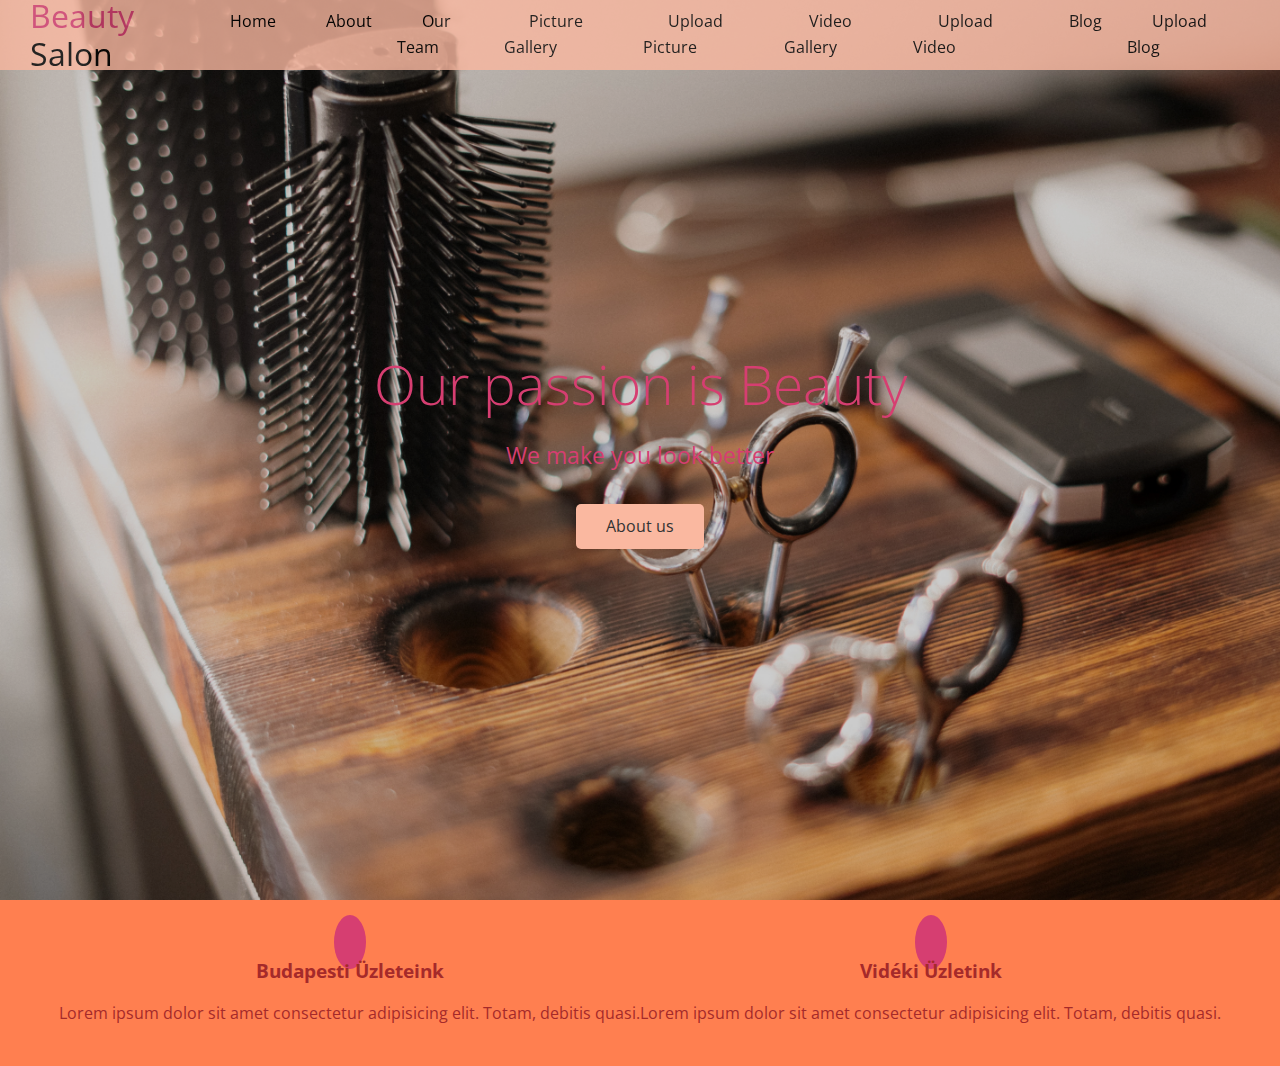
==== index.html @ 0baaaf89 "new form added" ====
<!DOCTYPE html>
<html lang="en">
<head>
    <meta charset="UTF-8">
    <meta name="viewport" content="width=device-width, initial-scale=1.0">
    <link rel="stylesheet" href="https://cdnjs.cloudflare.com/ajax/libs/font-awesome/5.13.0/css/all.min.css" 
    integrity="sha512-L7MWcK7FNPcwNqnLdZq86lTHYLdQqZaz5YcAgE+5cnGmlw8JT03QB2+oxL100UeB6RlzZLUxCGSS4/++mNZdxw==" 
    crossorigin="anonymous" referrerpolicy="no-referrer" />
    <link rel="stylesheet" href="./css/utilitis.css">
    <link rel="stylesheet" href="./css/style.css">
    <title>Welcome</title>
</head>
<body>
    <header class="hero">
        <div id="navbar" class="navbar">
            <h1 class="logo"><span class="text-primary">Beauty</span> Salon</h1>
            <nav>
                <ul>
                    <li><a href="#home">Home</a></li>
                    <li><a href="#home">About</a></li>
                    <li><a href="#home">Our Team</a></li>
                    <li><a href="#home">Picture Gallery</a></li>
                    <li><a href="#home">Upload Picture</a></li>
                    <li><a href="#home">Video Gallery</a></li>
                    <li><a href="#home">Upload Video</a></li>
                    <li><a href="#home">Blog</a></li>
                    <li><a href="#home">Upload Blog</a></li>
                </ul>
            </nav>
        </div>
        <div class="content">
            <h1>Our passion is Beauty</h1>
            <p>We make you look better</p>
            <a href="#about" class="btn"><i class="fas fa-chevron-right"></i> About us</a>
    </header>
    <main>
        <section id="about" class="icons bg-light">
            <div class="flex-items">
                <div>
                    <i class="fas fa-store fa-2px"></i>
                    <div>
                        <h3>Budapesti Üzleteink</h3>
                        <p>Lorem ipsum dolor sit amet consectetur adipisicing elit. Totam, debitis quasi.</p>
                    </div>
                </div>
                <div>
                    <i class="fas fa-store fa-2px"></i>
                    <div>
                        <h3>Vidéki Üzletink</h3>
                        <p>Lorem ipsum dolor sit amet consectetur adipisicing elit. Totam, debitis quasi.</p>
                    </div>
                </div>
            </div>
        </section>
    </main>
</body>
</html>
---- css/utilitis.css ----
/*Text colors*/

.text-primary{
    color: rgb(214, 62, 113);
}

.text-secondary {
    color: brown;
}

.btn {
    cursor: pointer;
    display: inline-block;
    padding: 10px 30px;
    background-color:rgb(250, 184, 160);
    border: none;
    border-radius: 5px;
}

.btn:hover {
    opacity: 0.8;
}

.btn-primary {
    background-color:rgb(250, 184, 160);
    
}

.btn-secondary {
    background-color: rgb(214, 62, 113);
}

.hero::before {
    content: '';
    position: absolute;
    top: 0;
    left: 0;
    width: 100%;
    height: 100%;
    background-color: rgba(0, 0, 0, 0.2);
}

/* Flex items */
.flex-items {
    display: flex;
    text-align: center;
    justify-content: center;
    text-align: center;
}
---- css/style.css ----
@import url('https://fonts.googleapis.com/css2?family=Open+Sans:wght@300;400&display=swap');

* {
    box-sizing: border-box;
    padding: 0px;
    margin: 0px;
}

body{
    font-family: 'Open Sans', sans-serif;
    background:coral;
    color: brown;
    line-height: 1.6;
}

ul{
    list-style: none;
}
a{
    color: #333;
    text-decoration: none;
}

h1, h2 {
    font-weight: 300;
    line-height: 1.2;

}

p {
    margin: 10px 0px;
}

img{
    width: 100%;
}

/* Navbar */

.navbar{
    display: flex;
    align-items: center;
    justify-content: space-between;
    background-color: rgb(250, 184, 160);
    color: black;
    opacity: 0.8;
    width: 100%;
    height: 70px;
    position: fixed;
    top: 0px;
    padding: 0 30px;
}
.navbar a {
    color: black;
    padding: 10px 20px;
    margin: 0 5px;
}

.navbar a:hover {
    border-bottom: coral 2px solid;
}

.navbar ul {
    display: flex;

}

.navbar .logo {
    font-weight: 400;
}

/* Header */

.hero {
    background-image: url('../img/pexels-cottonbro-studio-3992874.jpg');
    background-size:cover;
    background-repeat: no-repeat;
    height: 100vh;
    color: rgb(214, 62, 113);
}

.hero .content {
    display: flex;
    flex-direction: column;
    align-items: center;
    justify-content: center;
    text-align: center;
    height: 100%;
    padding: 0 20%;
}

.hero .content h1 {
    font-size: 55px;
}

.hero .content p {
    font-size: 23px;
    max-width: 600px;
    margin: 20px 0 30px;
}

.hero * {
    z-index: 10;
}

/*Icons*/

.icons {
    padding: 30px;
}

.icons h3 {
    font-weight: bold;
    margin-bottom: 15px;
}
.icons i {
    background-color: rgb(214, 62, 113);
    color: white;
    padding: 1rem;
    border-radius: 50%;
    margin-bottom: 15px;
}
/*Registration*/
.registration {
    display: block;
    margin-left: auto;
    margin-right: auto;
    max-width: 700px;
    margin-top: 30px;
    margin-bottom: 30px;
    border-radius: 5px;
    background-color: #fff;
}
.registration header {
    position: relative;
    font-size: 20px;
    font-weight: 600;
    margin-left: 20px;
}
.registration header::before{
    content: "";
    position: absolute;
    left: 0;
    bottom: -2px;
    height: 3px;
    width: 27px;
}
.registration form {
    position: relative;
    margin-top: 16px;
    min-height: 490px;
    background-color: #f2f2f2;
}
.registration form .form {
    margin-top: 10px;

}
.registration form .form .fields {
    display: flex;
    align-items: center;
    justify-content: space-between;
    flex-wrap: wrap;
    margin-left: 20px;
    margin-right: 20px;
}

.regdata_input {
    width: calc(100% / 3 - 15px);
    flex-direction: column;
    
}
.regdata_input input {
    height: 42px;
    width: 100%;
}
.submit {
    margin-top: 20px;
}
.btn > input{
    background-color: #333;
    color: red;
}
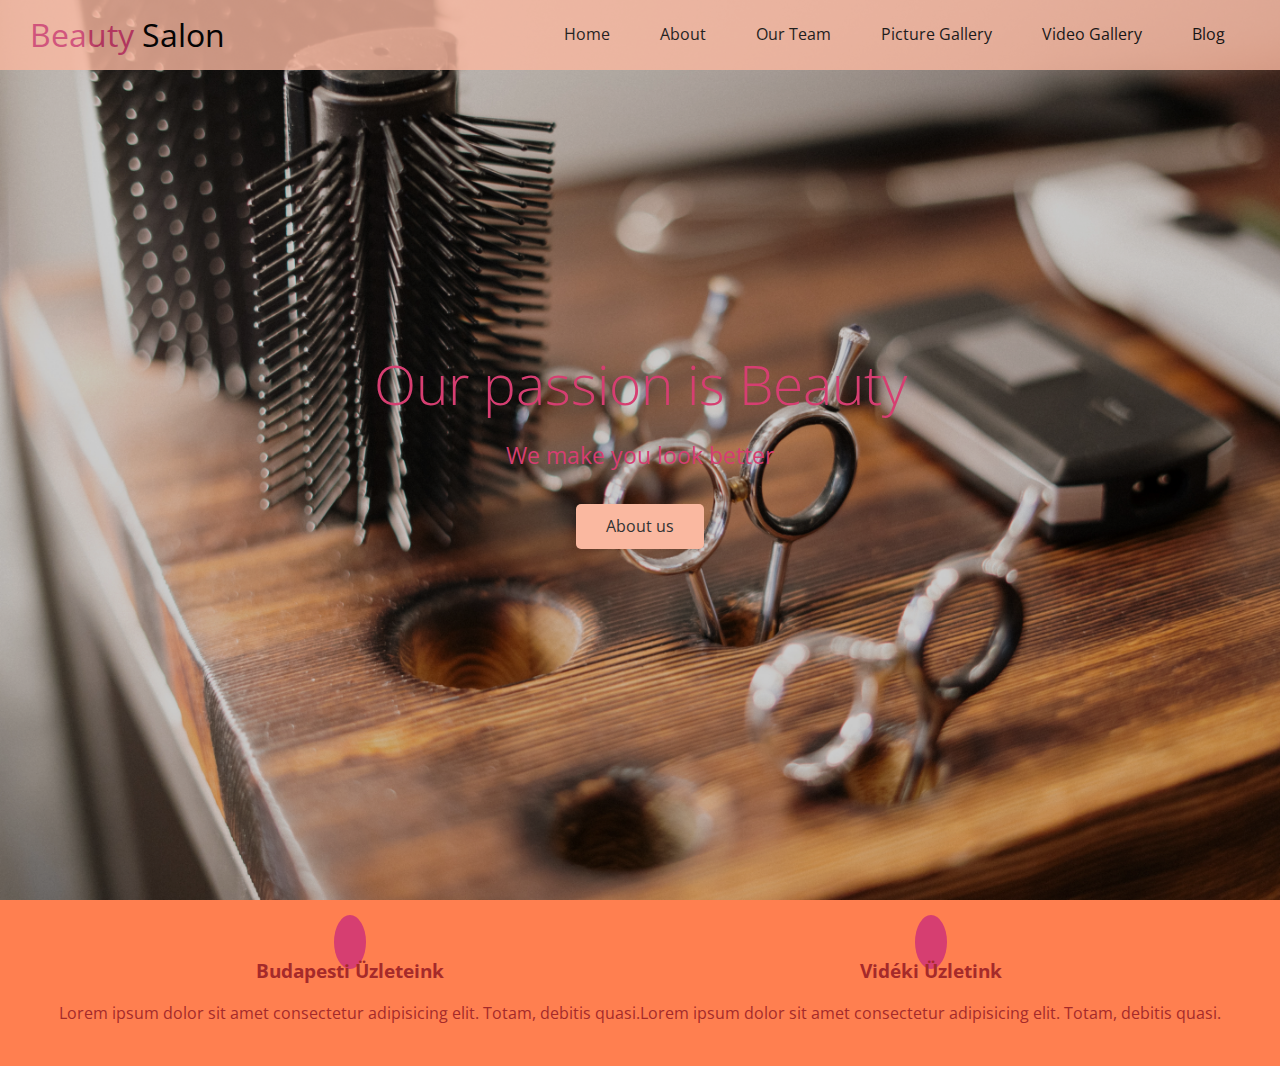
==== commit 94016086: "form.html is finished" ====
--- a/index.html
+++ b/index.html
@@ -20,11 +20,8 @@
                     <li><a href="#home">About</a></li>
                     <li><a href="#home">Our Team</a></li>
                     <li><a href="#home">Picture Gallery</a></li>
-                    <li><a href="#home">Upload Picture</a></li>
                     <li><a href="#home">Video Gallery</a></li>
-                    <li><a href="#home">Upload Video</a></li>
                     <li><a href="#home">Blog</a></li>
-                    <li><a href="#home">Upload Blog</a></li>
                 </ul>
             </nav>
         </div>
--- a/css/style.css
+++ b/css/style.css
@@ -121,62 +121,90 @@
     margin-bottom: 15px;
 }
 /*Registration*/
-.registration {
-    display: block;
-    margin-left: auto;
-    margin-right: auto;
+.article-forms{
+    background-color: rgb(250, 184, 160);
+    display: flex;
+    flex-wrap: wrap;
+    justify-content:center;
+    align-content: center;
+    align-items: center;
+    min-height: 400px;
+}
+.article-forms > .forms {
+    
+    background-color: white;
+    margin:auto;
+    margin-top: 3rem;
     max-width: 700px;
-    margin-top: 30px;
-    margin-bottom: 30px;
+    border-radius: 1rem;
+}
+
+.forms-wrap{
+    display: flex;
+    flex-wrap: wrap;
+    justify-content: space-between;
+    align-items: center;
+}
+.inputs {
+    display: block;
+    min-width: calc(100%/2);
+    padding: 10px;
+}
+.inputs input {
+    display: block;
+    margin-left: 0.5rem;
+    max-width: 100%;
+    margin-right: 100px;
+    border: none;
+    outline: none;
+    height: 2rem;
     border-radius: 5px;
-    background-color: #fff;
-}
-.registration header {
-    position: relative;
-    font-size: 20px;
-    font-weight: 600;
-    margin-left: 20px;
-}
-.registration header::before{
-    content: "";
-    position: absolute;
-    left: 0;
-    bottom: -2px;
-    height: 3px;
-    width: 27px;
-}
-.registration form {
-    position: relative;
-    margin-top: 16px;
-    min-height: 490px;
-    background-color: #f2f2f2;
-}
-.registration form .form {
-    margin-top: 10px;
-
-}
-.registration form .form .fields {
-    display: flex;
-    align-items: center;
-    justify-content: space-between;
-    flex-wrap: wrap;
-    margin-left: 20px;
-    margin-right: 20px;
-}
-
-.regdata_input {
-    width: calc(100% / 3 - 15px);
-    flex-direction: column;
-    
-}
-.regdata_input input {
-    height: 42px;
-    width: 100%;
-}
-.submit {
-    margin-top: 20px;
-}
-.btn > input{
-    background-color: #333;
-    color: red;
-}
+}
+
+input:hover {
+    background-color: rgb(250, 184, 160);
+    cursor: pointer; 
+}
+
+.inputs label {
+    display: block;
+    font-size: 1.2rem;
+    line-height: 3rem;
+    padding-left: 0.5rem;
+}
+.inputs label:hover{
+    width: 12rem;
+    border-bottom: 2px solid coral;
+}
+.flex-container > div{
+    display: flex;
+    justify-content: center;
+    align-items: center;
+    font-size: 1rem;
+}
+form > h1 {
+    text-align: center;
+    font-size: 2rem;
+    font-weight: 400;
+    padding: 10px;
+    margin: 10px;
+}
+hr{
+    width: 80%;
+    display: block;
+    margin: auto;
+    color: brown;
+    margin-top: 1rem;
+}
+.submit-btn > input {
+    display: block;
+    margin: auto;
+    margin-top: 2rem;
+    margin-bottom: 2rem;
+    padding-top: 10px;
+    padding-bottom: 10px;
+    border-radius: 5px;
+    width: 80%;
+    border: none;
+    outline:none
+}
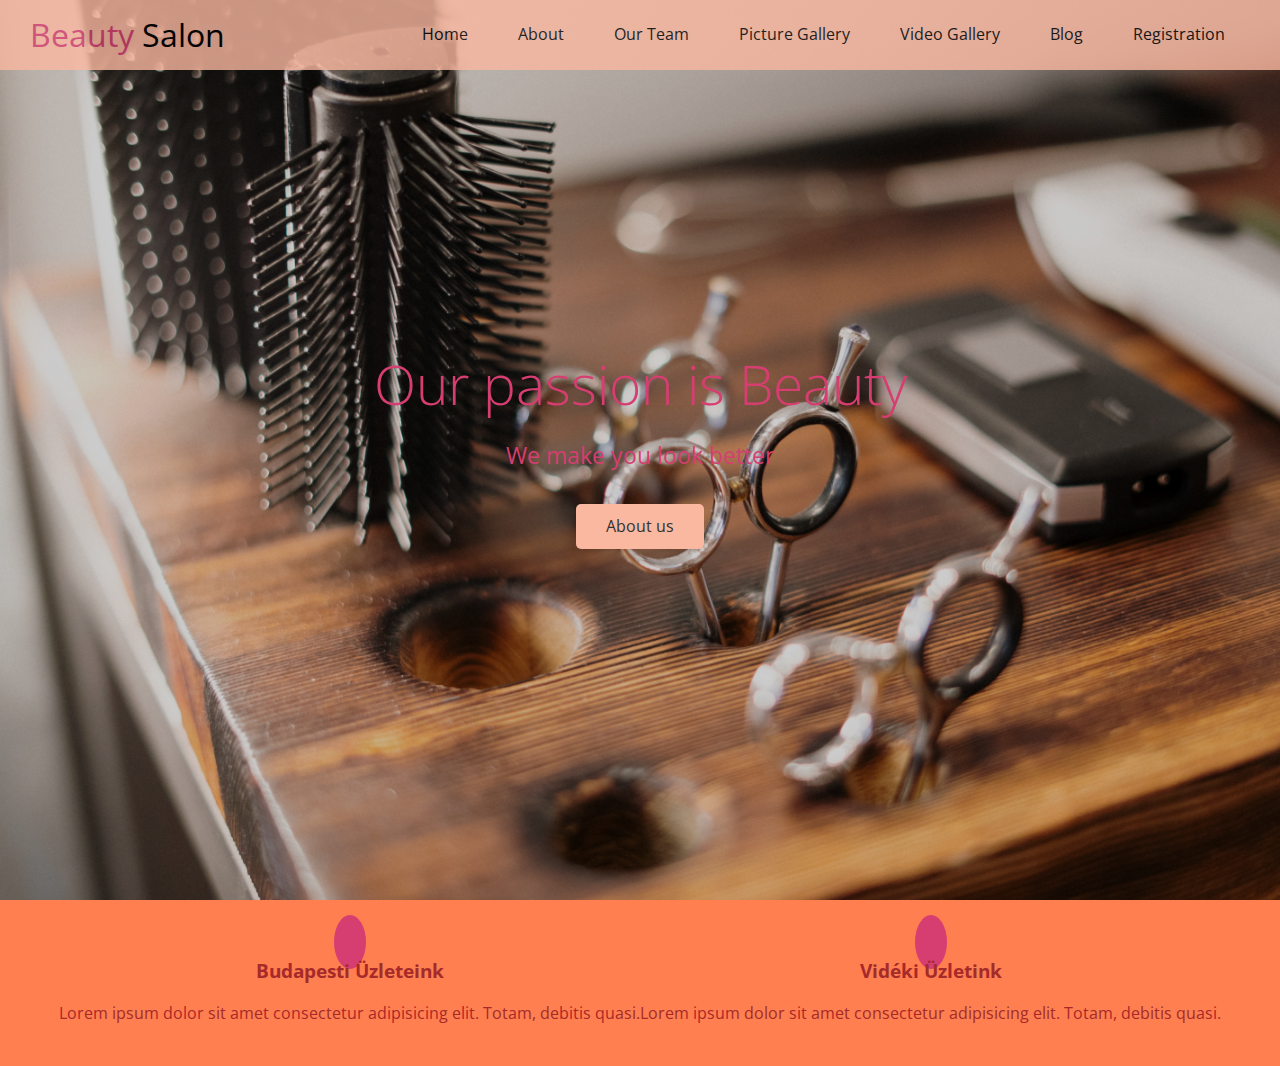
==== commit 3e3a3cd1: "Navbar has changed" ====
--- a/index.html
+++ b/index.html
@@ -22,6 +22,7 @@
                     <li><a href="#home">Picture Gallery</a></li>
                     <li><a href="#home">Video Gallery</a></li>
                     <li><a href="#home">Blog</a></li>
+                    <li><a href="form.html">Registration</a></li>
                 </ul>
             </nav>
         </div>
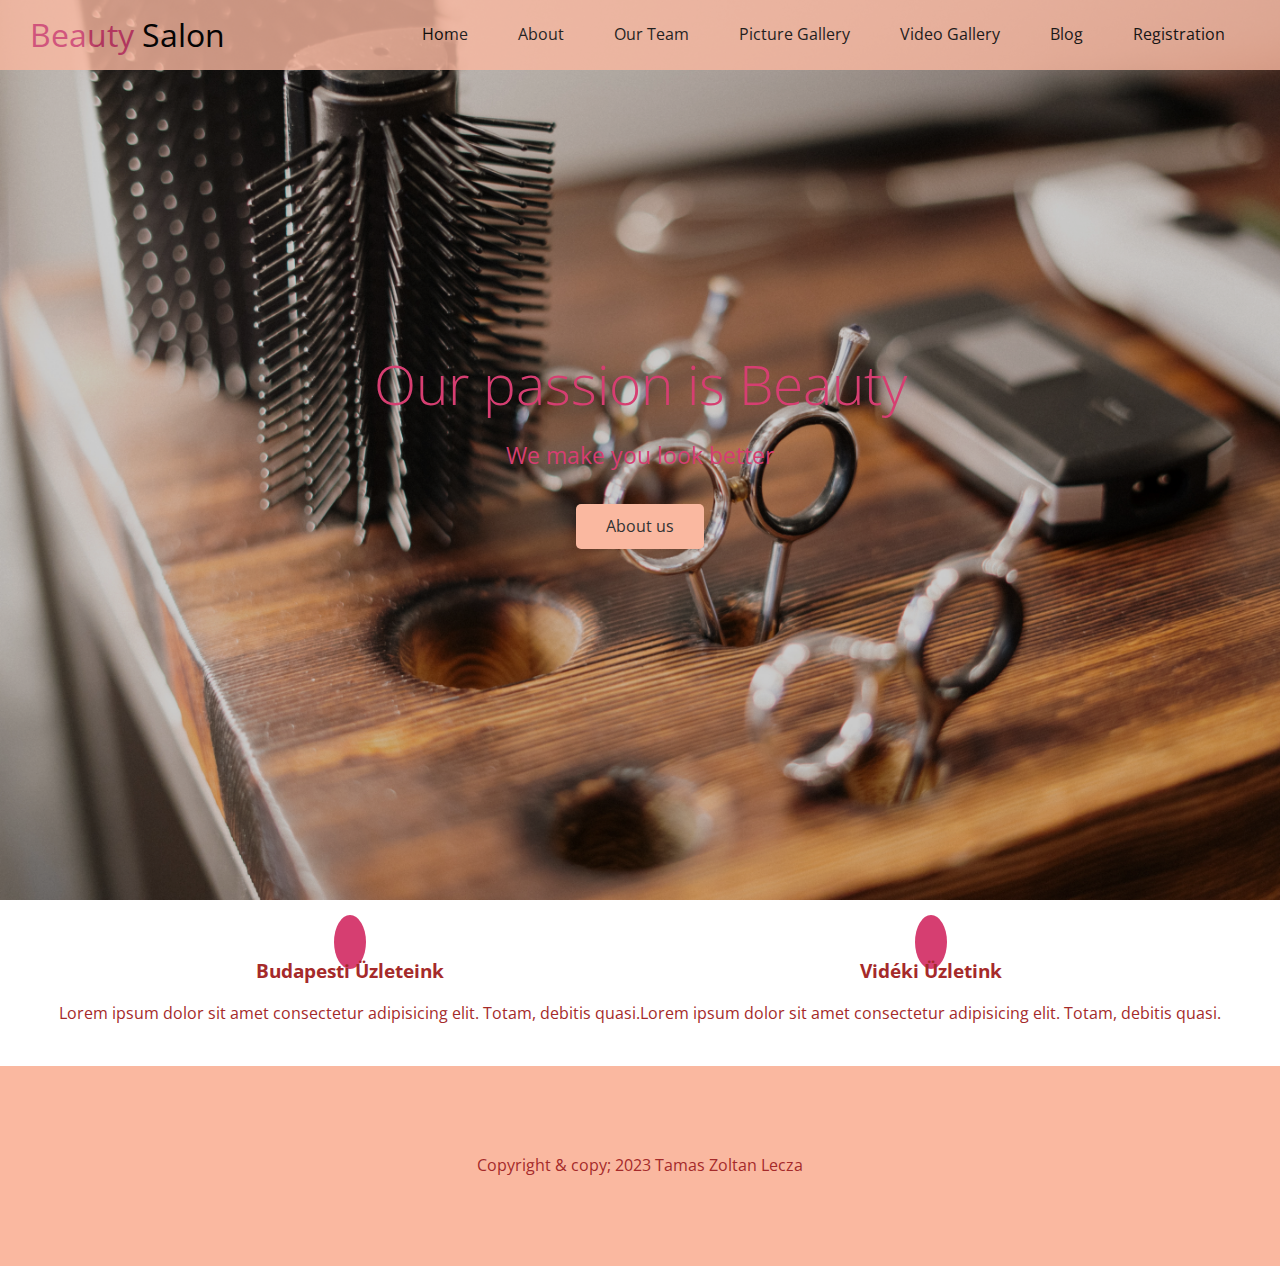
==== commit ca9bc324: "footer has finished" ====
--- a/index.html
+++ b/index.html
@@ -51,5 +51,14 @@
             </div>
         </section>
     </main>
+    <footer class="footer">
+        <div class="social">
+            <a href="#"><i class="fab fa-facebook fa-2x"></i></a>
+            <a href="#"><i class="fab fa-twitter fa-2x"></i></a>
+            <a href="#"><i class="fab fa-youtube fa-2x"></i></a>
+            <a href="#"><i class="fab fa-linkedin fa-2x"></i></a>
+        </div>
+        <p>Copyright & copy; 2023 Tamas Zoltan Lecza</p>
+    </footer>
 </body>
 </html>--- a/css/style.css
+++ b/css/style.css
@@ -120,6 +120,13 @@
     border-radius: 50%;
     margin-bottom: 15px;
 }
+/*Main section from Home */
+#about{
+    background-color: white;
+}
+
+
+
 /*Registration*/
 .article-forms{
     background-color: rgb(250, 184, 160);
@@ -208,3 +215,29 @@
     border: none;
     outline:none
 }
+
+/*footer*/
+
+.footer{
+    background-color: rgb(250, 184, 160);
+    height: 5rem;
+    display: flex;
+    flex-direction: column;
+    text-align: center;
+    justify-content: center;
+    text-align: center;
+    height: 12.5rem;
+}
+.footer a {
+    color:brown;
+}
+.footer a:hover{
+    color: coral;
+    cursor: pointer;
+}
+.footer p {
+    color: brown;
+}
+.footer .socia > *{
+    margin-right: 1.8rem;
+}
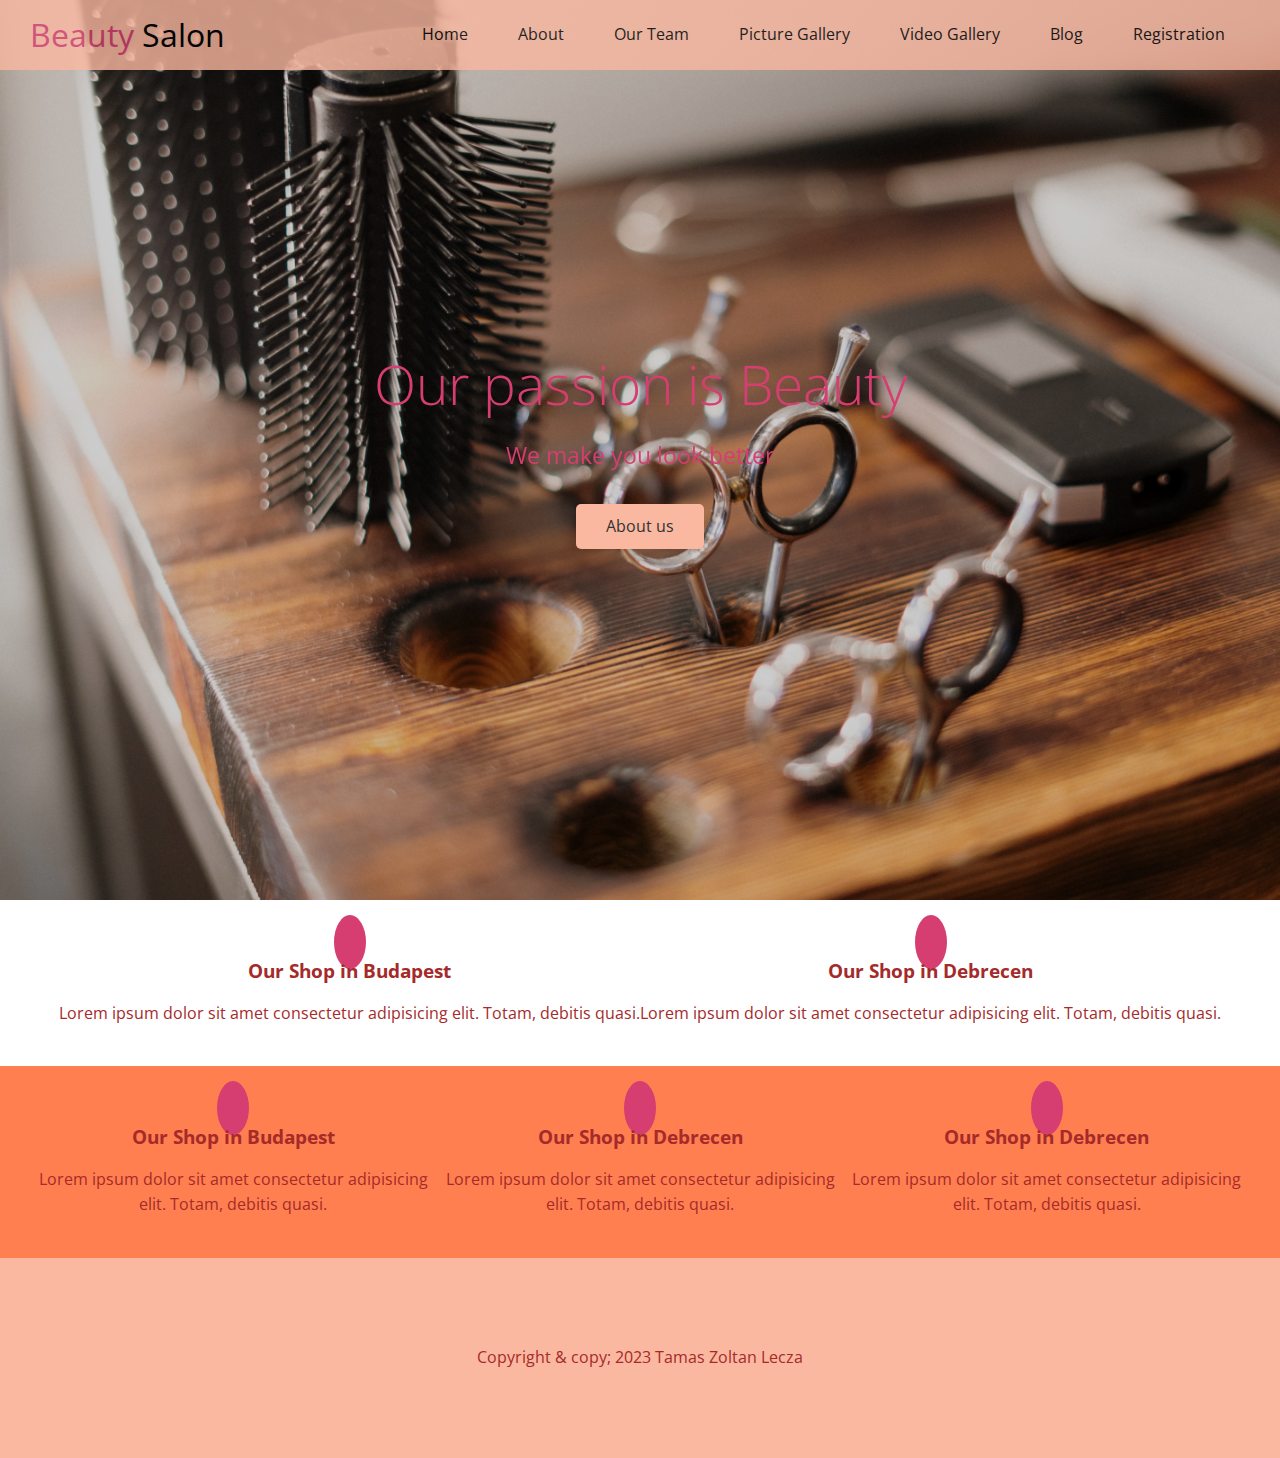
==== commit 2f425ad3: "Add media querry to style.css" ====
--- a/index.html
+++ b/index.html
@@ -37,14 +37,39 @@
                 <div>
                     <i class="fas fa-store fa-2px"></i>
                     <div>
-                        <h3>Budapesti Üzleteink</h3>
+                        <h3>Our Shop in Budapest</h3>
                         <p>Lorem ipsum dolor sit amet consectetur adipisicing elit. Totam, debitis quasi.</p>
                     </div>
                 </div>
                 <div>
                     <i class="fas fa-store fa-2px"></i>
                     <div>
-                        <h3>Vidéki Üzletink</h3>
+                        <h3>Our Shop in Debrecen</h3>
+                        <p>Lorem ipsum dolor sit amet consectetur adipisicing elit. Totam, debitis quasi.</p>
+                    </div>
+                </div>
+            </div>
+        </section>
+        <section id="ourteam" class="icons bg-light">
+            <div class="flex-items">
+                <div>
+                    <i class="fas fa-store fa-2px"></i>
+                    <div>
+                        <h3>Our Shop in Budapest</h3>
+                        <p>Lorem ipsum dolor sit amet consectetur adipisicing elit. Totam, debitis quasi.</p>
+                    </div>
+                </div>
+                <div>
+                    <i class="fas fa-store fa-2px"></i>
+                    <div>
+                        <h3>Our Shop in Debrecen</h3>
+                        <p>Lorem ipsum dolor sit amet consectetur adipisicing elit. Totam, debitis quasi.</p>
+                    </div>
+                </div>
+                <div>
+                    <i class="fas fa-store fa-2px"></i>
+                    <div>
+                        <h3>Our Shop in Debrecen</h3>
                         <p>Lorem ipsum dolor sit amet consectetur adipisicing elit. Totam, debitis quasi.</p>
                     </div>
                 </div>
--- a/css/style.css
+++ b/css/style.css
@@ -241,3 +241,27 @@
 .footer .socia > *{
     margin-right: 1.8rem;
 }
+
+/* Mobile */
+
+@media (max-width: 768px) {
+    .navbar{
+        flex-direction: column;
+        height: 7.5rem;
+        padding: 1,25rem;
+        min-height: 26%;
+    }
+    .navbar a {
+        padding: 0.6rem 0.6rem;
+        margin: 0 0.1rem;
+    }
+    nav > ul {
+        flex-direction: column;
+    }
+    .navbar > nav > ul > li {
+        border-bottom: 1px dotted black;
+    }
+    .flex-items {
+        flex-direction: column;
+    }
+}